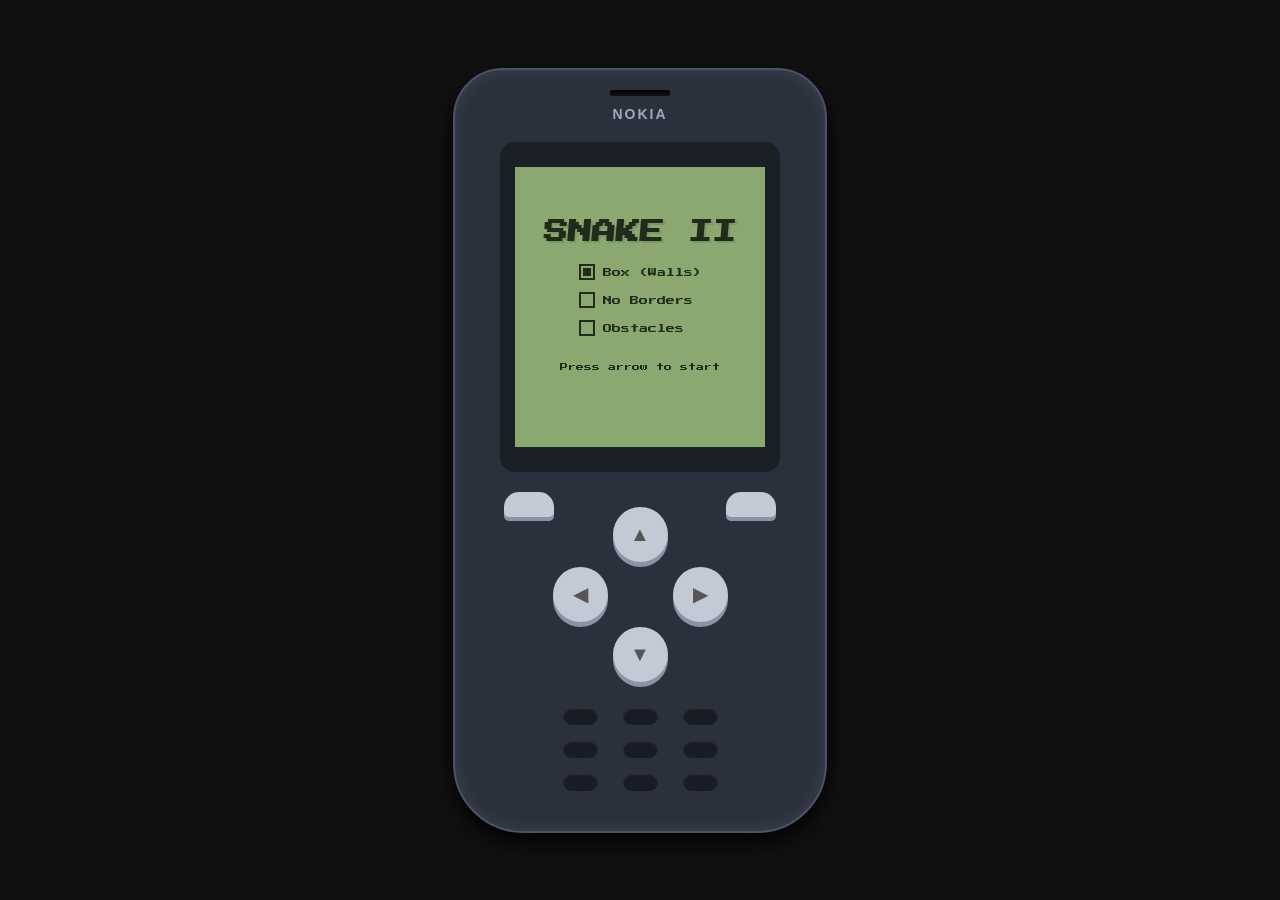
==== snack/index.html @ d6448978 "first commit" ====
<!DOCTYPE html>
<html lang="en">
<head>
    <meta charset="UTF-8">
    <meta name="viewport" content="width=device-width, initial-scale=1.0">
    <title>Retro Snake II</title>
    <link rel="stylesheet" href="style.css">
    <link href="https://fonts.googleapis.com/css2?family=Press+Start+2P&display=swap" rel="stylesheet">
</head>
<body>
    <div class="game-wrapper">
        <div class="phone-frame">
            <div class="phone-speaker"></div>
            <div class="phone-brand">NOKIA</div>
            <div class="screen-container">
                <div class="header" id="gameHeader">
                    <div class="score-board">Score: <span id="score">0</span></div>
                    <div class="high-score-board">Best: <span id="high-score">0</span></div>
                </div>
                <canvas id="gameCanvas" width="260" height="260"></canvas>
                
                <div class="game-over" id="gameOverScreen">
                    <h2>GAME OVER</h2>
                    <p>Score: <span id="final-score">0</span></p>
                    <button id="restartBtn">RETRY</button>
                </div>
                <div class="start-screen" id="startScreen">
                    <h2 class="title">SNAKE II</h2>
                    <div class="mode-select">
                        <label class="mode-label">
                            <input type="radio" name="gameMode" value="box" checked>
                            <span class="radio-custom"></span> Box (Walls)
                        </label>
                        <label class="mode-label">
                            <input type="radio" name="gameMode" value="wrap">
                            <span class="radio-custom"></span> No Borders
                        </label>
                        <label class="mode-label">
                            <input type="radio" name="gameMode" value="obstacles">
                            <span class="radio-custom"></span> Obstacles
                        </label>
                    </div>
                    <p class="blink">Press arrow to start</p>
                </div>
            </div>
            
            <div class="controls-area">
                <div class="phone-buttons">
                    <div class="action-btn-left"></div>
                    <div class="action-btn-right"></div>
                </div>
                <div class="d-pad">
                    <button class="dir-btn up" id="btn-up">▲</button>
                    <div class="d-pad-middle">
                        <button class="dir-btn left" id="btn-left">◀</button>
                        <div class="center-pad"></div>
                        <button class="dir-btn right" id="btn-right">▶</button>
                    </div>
                    <button class="dir-btn down" id="btn-down">▼</button>
                </div>
                <div class="numpad">
                    <!-- Decorative numpad dots -->
                    <div></div><div></div><div></div>
                    <div></div><div></div><div></div>
                    <div></div><div></div><div></div>
                </div>
            </div>
        </div>
    </div>
    <script src="script.js"></script>
</body>
</html>
---- snack/style.css ----
:root {
    --nokia-screen-bg: #8ba870; /* Slightly more vibrant green for Snake II feel */
    --nokia-pixel: #202b1c; /* Very dark green/black for pixels */
    --phone-bg: #2a303c; /* Blue-grey phone body */
    --phone-accent: #191c24;
}

body {
    margin: 0;
    display: flex;
    justify-content: center;
    align-items: center;
    min-height: 100vh;
    background-color: #111;
    font-family: 'Press Start 2P', monospace;
}

.game-wrapper {
    display: flex;
    justify-content: center;
    align-items: center;
    width: 100%;
}

.phone-frame {
    background-color: var(--phone-bg);
    padding: 20px 15px 40px;
    border-radius: 50px 50px 70px 70px;
    box-shadow: inset 0 0 15px rgba(255,255,255,0.1), 0 10px 25px rgba(0,0,0,0.9);
    border: 2px solid #4a5468;
    display: flex;
    flex-direction: column;
    align-items: center;
    position: relative;
    width: 340px;
}

.phone-speaker {
    width: 60px;
    height: 6px;
    background-color: #111;
    border-radius: 3px;
    margin-bottom: 10px;
    box-shadow: inset 0 2px 3px rgba(0,0,0,0.8);
}

.phone-brand {
    font-family: sans-serif;
    font-weight: 800;
    font-size: 14px;
    color: #a0aabf;
    letter-spacing: 2px;
    margin-bottom: 20px;
}

.screen-container {
    background-color: var(--nokia-screen-bg);
    padding: 10px;
    border-radius: 15px;
    border: 15px solid #1a1f26;
    border-top-width: 25px;
    border-bottom-width: 25px;
    position: relative;
    box-shadow: inset 0 0 20px rgba(0,0,0,0.3);
    width: 280px;
    height: 330px;
    box-sizing: border-box;
    display: flex;
    flex-direction: column;
}

/* Glass glare effect */
.screen-container::after {
    content: '';
    position: absolute;
    top: 0; left: 0; right: 0; bottom: 0;
    background: linear-gradient(135deg, rgba(255,255,255,0.15) 0%, rgba(255,255,255,0) 50%);
    pointer-events: none;
    border-radius: 5px;
}

.header {
    display: flex;
    justify-content: space-between;
    margin-bottom: 8px;
    font-size: 10px;
    color: var(--nokia-pixel);
    z-index: 2;
}

canvas {
    background-color: transparent;
    display: block;
    margin: 0 auto;
    image-rendering: pixelated;
    z-index: 1;
}

.game-over, .start-screen {
    position: absolute;
    top: 0; 
    left: 0; 
    width: 100%; 
    height: 100%;
    background: var(--nokia-screen-bg);
    display: flex;
    flex-direction: column;
    justify-content: center;
    align-items: center;
    color: var(--nokia-pixel);
    text-align: center;
    z-index: 10;
    padding: 20px;
    box-sizing: border-box;
}

.title {
    font-size: 24px !important;
    margin-bottom: 20px !important;
    text-shadow: 2px 2px 0 rgba(0,0,0,0.1);
    transform: skew(-5deg);
}

.game-over h2, .start-screen h2 {
    margin: 0 0 15px;
    font-size: 18px;
}

.game-over p, .start-screen p {
    margin: 0 0 20px;
    font-size: 10px;
    line-height: 1.5;
}

.blink {
    animation: blinker 1.5s linear infinite;
    font-size: 8px !important;
    margin-top: 15px !important;
}

@keyframes blinker {
    50% { opacity: 0; }
}

/* Mode Selection */
.mode-select {
    display: flex;
    flex-direction: column;
    align-items: flex-start;
    gap: 12px;
    margin-bottom: 10px;
}

.mode-label {
    display: flex;
    align-items: center;
    font-size: 9px;
    cursor: pointer;
    position: relative;
}

.mode-label input {
    display: none; /* Hide standard radio */
}

.radio-custom {
    width: 12px;
    height: 12px;
    border: 2px solid var(--nokia-pixel);
    margin-right: 8px;
    display: inline-block;
    position: relative;
}

.mode-label input:checked + .radio-custom::after {
    content: '';
    position: absolute;
    top: 2px; left: 2px;
    width: 8px; height: 8px;
    background-color: var(--nokia-pixel);
}

#restartBtn {
    padding: 12px 20px;
    font-family: 'Press Start 2P', monospace;
    font-size: 10px;
    background: var(--nokia-pixel);
    color: var(--nokia-screen-bg);
    border: none;
    cursor: pointer;
}

#restartBtn:active {
    transform: scale(0.95);
}

/* CONTROLS AREA */
.controls-area {
    margin-top: 20px;
    width: 100%;
    display: flex;
    flex-direction: column;
    align-items: center;
    position: relative;
}

.phone-buttons {
    display: flex;
    justify-content: space-between;
    width: 80%;
    margin-bottom: -10px;
    z-index: 2;
}

.action-btn-left, .action-btn-right {
    width: 50px;
    height: 25px;
    background: #c3cad5;
    border-radius: 15px 15px 5px 5px;
    box-shadow: 0 4px 0 #8993a4;
}

.d-pad {
    display: flex;
    flex-direction: column;
    align-items: center;
    gap: 5px;
    margin-bottom: 20px;
}

.d-pad-middle {
    display: flex;
    gap: 5px;
}

.dir-btn {
    background-color: #c3cad5;
    color: #555;
    border: none;
    border-radius: 50%;
    width: 55px;
    height: 55px;
    font-size: 20px;
    cursor: pointer;
    box-shadow: 0 5px 0 #8993a4;
    transition: all 0.1s;
    display: flex;
    justify-content: center;
    align-items: center;
}

.dir-btn:active {
    box-shadow: 0 0 0 #8993a4;
    transform: translateY(5px);
    background-color: #d1d8e0;
}

.center-pad {
    width: 55px;
    height: 55px;
    background-color: transparent;
}

.numpad {
    display: grid;
    grid-template-columns: repeat(3, 1fr);
    gap: 15px 25px;
    margin-top: 5px;
}

.numpad div {
    width: 35px;
    height: 18px;
    background: #191c24;
    border-radius: 10px;
    box-shadow: inset 0 2px 2px rgba(255,255,255,0.1);
}
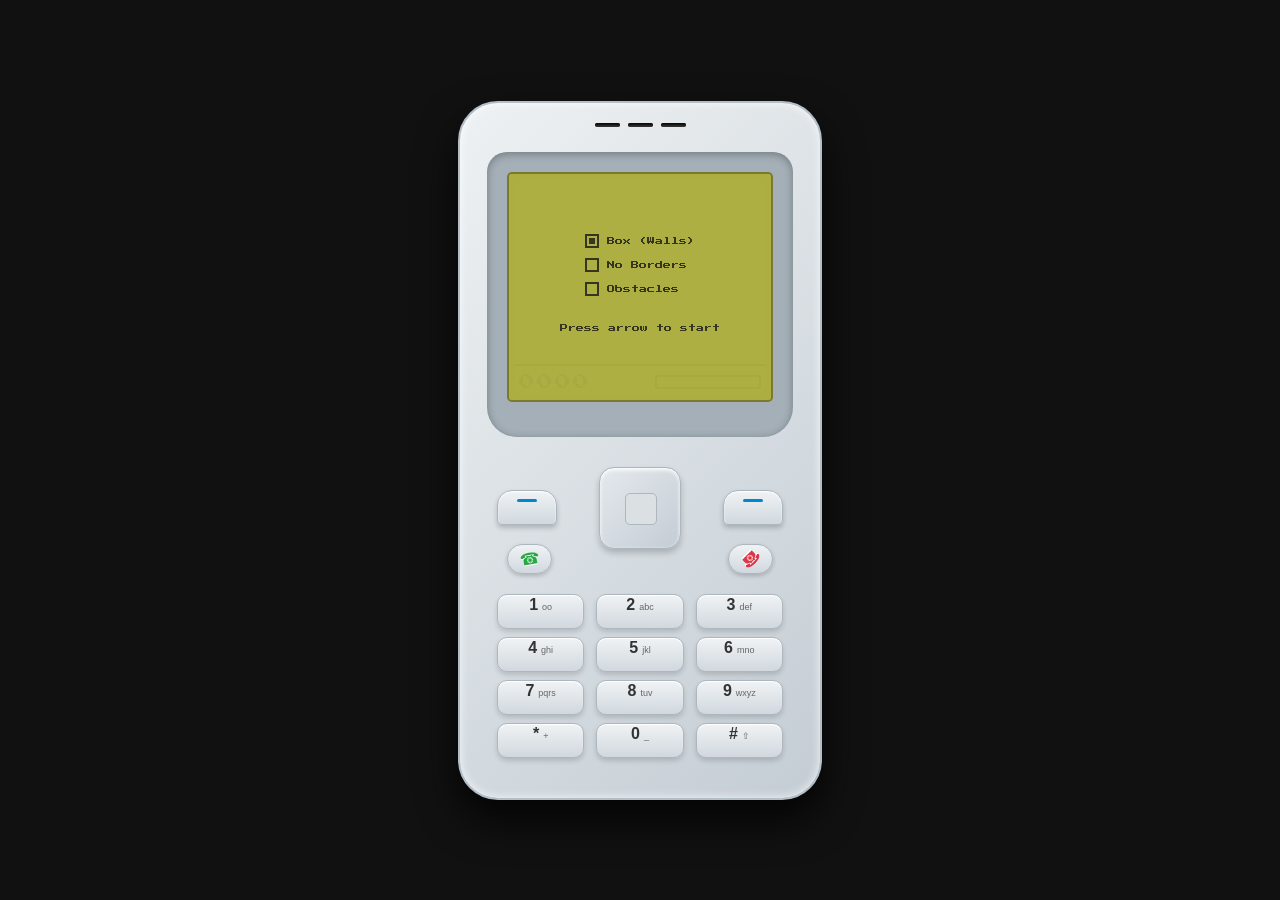
==== commit e5cd55d1: "add bonus" ====
--- a/snack/index.html
+++ b/snack/index.html
@@ -3,66 +3,87 @@
 <head>
     <meta charset="UTF-8">
     <meta name="viewport" content="width=device-width, initial-scale=1.0">
-    <title>Retro Snake II</title>
+    <title>Retro Snake</title>
     <link rel="stylesheet" href="style.css">
     <link href="https://fonts.googleapis.com/css2?family=Press+Start+2P&display=swap" rel="stylesheet">
 </head>
 <body>
     <div class="game-wrapper">
         <div class="phone-frame">
-            <div class="phone-speaker"></div>
-            <div class="phone-brand">NOKIA</div>
-            <div class="screen-container">
-                <div class="header" id="gameHeader">
-                    <div class="score-board">Score: <span id="score">0</span></div>
-                    <div class="high-score-board">Best: <span id="high-score">0</span></div>
-                </div>
-                <canvas id="gameCanvas" width="260" height="260"></canvas>
-                
-                <div class="game-over" id="gameOverScreen">
-                    <h2>GAME OVER</h2>
-                    <p>Score: <span id="final-score">0</span></p>
-                    <button id="restartBtn">RETRY</button>
-                </div>
-                <div class="start-screen" id="startScreen">
-                    <h2 class="title">SNAKE II</h2>
-                    <div class="mode-select">
-                        <label class="mode-label">
-                            <input type="radio" name="gameMode" value="box" checked>
-                            <span class="radio-custom"></span> Box (Walls)
-                        </label>
-                        <label class="mode-label">
-                            <input type="radio" name="gameMode" value="wrap">
-                            <span class="radio-custom"></span> No Borders
-                        </label>
-                        <label class="mode-label">
-                            <input type="radio" name="gameMode" value="obstacles">
-                            <span class="radio-custom"></span> Obstacles
-                        </label>
+            <div class="phone-speaker">
+                <div></div><div></div><div></div>
+            </div>
+            
+            <div class="screen-bezel">
+                <div class="screen-container">
+                    <canvas id="gameCanvas" width="260" height="180"></canvas>
+                    <div class="screen-hud">
+                        <div class="hud-line"></div>
+                        <div class="hud-content">
+                            <span id="score-display">0000</span>
+                            <div class="progress-bar">
+                                <div class="progress-fill" id="progress-fill"></div>
+                            </div>
+                        </div>
                     </div>
-                    <p class="blink">Press arrow to start</p>
+                    
+                    <div class="game-over" id="gameOverScreen">
+                        <h2>GAME OVER</h2>
+                        <button id="restartBtn">RETRY</button>
+                    </div>
+                    <div class="start-screen" id="startScreen">
+                        <div class="mode-select">
+                            <label class="mode-label">
+                                <input type="radio" name="gameMode" value="box" checked>
+                                <span class="radio-custom"></span> Box (Walls)
+                            </label>
+                            <label class="mode-label">
+                                <input type="radio" name="gameMode" value="wrap">
+                                <span class="radio-custom"></span> No Borders
+                            </label>
+                            <label class="mode-label">
+                                <input type="radio" name="gameMode" value="obstacles">
+                                <span class="radio-custom"></span> Obstacles
+                            </label>
+                        </div>
+                        <p class="blink">Press arrow to start</p>
+                    </div>
                 </div>
             </div>
             
-            <div class="controls-area">
-                <div class="phone-buttons">
-                    <div class="action-btn-left"></div>
-                    <div class="action-btn-right"></div>
+            <div class="keypad-area">
+                <div class="top-row">
+                    <button class="soft-key"><div class="blue-line"></div></button>
+                    
+                    <div class="d-pad-container">
+                        <button class="d-pad-btn up" id="btn-up"></button>
+                        <button class="d-pad-btn left" id="btn-left"></button>
+                        <button class="d-pad-btn right" id="btn-right"></button>
+                        <button class="d-pad-btn down" id="btn-down"></button>
+                        <div class="d-pad-center"></div>
+                    </div>
+                    
+                    <button class="soft-key"><div class="blue-line"></div></button>
                 </div>
-                <div class="d-pad">
-                    <button class="dir-btn up" id="btn-up">▲</button>
-                    <div class="d-pad-middle">
-                        <button class="dir-btn left" id="btn-left">◀</button>
-                        <div class="center-pad"></div>
-                        <button class="dir-btn right" id="btn-right">▶</button>
-                    </div>
-                    <button class="dir-btn down" id="btn-down">▼</button>
+                
+                <div class="call-row">
+                    <button class="call-btn"><div class="icon green-phone">☎</div></button>
+                    <button class="call-btn"><div class="icon red-phone">☎</div></button>
                 </div>
+                
                 <div class="numpad">
-                    <!-- Decorative numpad dots -->
-                    <div></div><div></div><div></div>
-                    <div></div><div></div><div></div>
-                    <div></div><div></div><div></div>
+                    <button class="num-btn">1 <span class="sub">oo</span></button>
+                    <button class="num-btn">2 <span class="sub">abc</span></button>
+                    <button class="num-btn">3 <span class="sub">def</span></button>
+                    <button class="num-btn">4 <span class="sub">ghi</span></button>
+                    <button class="num-btn">5 <span class="sub">jkl</span></button>
+                    <button class="num-btn">6 <span class="sub">mno</span></button>
+                    <button class="num-btn">7 <span class="sub">pqrs</span></button>
+                    <button class="num-btn">8 <span class="sub">tuv</span></button>
+                    <button class="num-btn">9 <span class="sub">wxyz</span></button>
+                    <button class="num-btn">* <span class="sub">+</span></button>
+                    <button class="num-btn">0 <span class="sub">_</span></button>
+                    <button class="num-btn"># <span class="sub">⇧</span></button>
                 </div>
             </div>
         </div>
--- a/snack/style.css
+++ b/snack/style.css
@@ -1,8 +1,9 @@
 :root {
-    --nokia-screen-bg: #8ba870; /* Slightly more vibrant green for Snake II feel */
-    --nokia-pixel: #202b1c; /* Very dark green/black for pixels */
-    --phone-bg: #2a303c; /* Blue-grey phone body */
-    --phone-accent: #191c24;
+    --nokia-screen-bg: #aeaf43; /* Classic Nokia olive/yellow-green */
+    --nokia-pixel: #363620; /* Dark olive pixel color */
+    --phone-bg: #dbe0e3; /* Silver/grey phone body */
+    --phone-accent: #9fa9b3;
+    --key-bg: #eef1f3;
 }
 
 body {
@@ -20,89 +21,121 @@
     justify-content: center;
     align-items: center;
     width: 100%;
+    padding: 20px;
 }
 
 .phone-frame {
     background-color: var(--phone-bg);
-    padding: 20px 15px 40px;
-    border-radius: 50px 50px 70px 70px;
-    box-shadow: inset 0 0 15px rgba(255,255,255,0.1), 0 10px 25px rgba(0,0,0,0.9);
-    border: 2px solid #4a5468;
+    padding: 15px 10px 30px;
+    border-radius: 40px;
+    box-shadow: inset 0 0 10px rgba(255,255,255,0.8), 0 20px 40px rgba(0,0,0,0.8);
+    border: 2px solid #b3bec7;
     display: flex;
     flex-direction: column;
     align-items: center;
     position: relative;
     width: 340px;
+    background-image: linear-gradient(135deg, #eef1f3 0%, #c4cdd4 100%);
 }
 
 .phone-speaker {
-    width: 60px;
-    height: 6px;
-    background-color: #111;
-    border-radius: 3px;
-    margin-bottom: 10px;
-    box-shadow: inset 0 2px 3px rgba(0,0,0,0.8);
-}
-
-.phone-brand {
-    font-family: sans-serif;
-    font-weight: 800;
-    font-size: 14px;
-    color: #a0aabf;
-    letter-spacing: 2px;
+    display: flex;
+    gap: 8px;
+    margin-bottom: 25px;
+    margin-top: 5px;
+}
+
+.phone-speaker div {
+    width: 25px;
+    height: 4px;
+    background-color: #333;
+    border-radius: 2px;
+    box-shadow: inset 0 2px 2px rgba(0,0,0,0.8);
+}
+
+.screen-bezel {
+    background-color: #a4afb7;
+    padding: 20px 20px 35px 20px;
+    border-radius: 20px 20px 30px 30px;
+    box-shadow: inset 0 2px 8px rgba(0,0,0,0.3);
     margin-bottom: 20px;
+    width: 90%;
+    box-sizing: border-box;
 }
 
 .screen-container {
     background-color: var(--nokia-screen-bg);
-    padding: 10px;
-    border-radius: 15px;
-    border: 15px solid #1a1f26;
-    border-top-width: 25px;
-    border-bottom-width: 25px;
+    padding: 5px;
+    border-radius: 5px;
+    border: 2px solid rgba(0,0,0,0.3);
     position: relative;
-    box-shadow: inset 0 0 20px rgba(0,0,0,0.3);
-    width: 280px;
-    height: 330px;
+    box-shadow: inset 0 0 15px rgba(0,0,0,0.2);
+    width: 100%;
+    height: 230px; /* Canvas (180) + HUD (40) + Padding */
     box-sizing: border-box;
     display: flex;
     flex-direction: column;
-}
-
-/* Glass glare effect */
-.screen-container::after {
-    content: '';
-    position: absolute;
-    top: 0; left: 0; right: 0; bottom: 0;
-    background: linear-gradient(135deg, rgba(255,255,255,0.15) 0%, rgba(255,255,255,0) 50%);
-    pointer-events: none;
-    border-radius: 5px;
-}
-
-.header {
-    display: flex;
-    justify-content: space-between;
-    margin-bottom: 8px;
-    font-size: 10px;
-    color: var(--nokia-pixel);
-    z-index: 2;
+    overflow: hidden;
 }
 
 canvas {
     background-color: transparent;
     display: block;
-    margin: 0 auto;
     image-rendering: pixelated;
     z-index: 1;
+    margin-top: 5px;
+}
+
+/* In-Screen HUD */
+.screen-hud {
+    width: 100%;
+    display: flex;
+    flex-direction: column;
+    margin-top: auto;
+    margin-bottom: 5px;
+    z-index: 2;
+}
+
+.hud-line {
+    width: 100%;
+    height: 2px;
+    background-color: var(--nokia-pixel);
+    margin-bottom: 8px;
+}
+
+.hud-content {
+    display: flex;
+    justify-content: space-between;
+    align-items: center;
+    padding: 0 5px;
+}
+
+#score-display {
+    font-size: 16px;
+    color: var(--nokia-pixel);
+    letter-spacing: 2px;
+}
+
+.progress-bar {
+    width: 100px;
+    height: 8px;
+    border: 2px solid var(--nokia-pixel);
+    padding: 1px;
+}
+
+.progress-fill {
+    width: 0%;
+    height: 100%;
+    background-color: var(--nokia-pixel);
+    /* Adding texture to the progress bar */
+    background-image: linear-gradient(90deg, transparent 50%, var(--nokia-screen-bg) 50%);
+    background-size: 4px 100%;
 }
 
 .game-over, .start-screen {
     position: absolute;
-    top: 0; 
-    left: 0; 
-    width: 100%; 
-    height: 100%;
-    background: var(--nokia-screen-bg);
+    top: 0; left: 0; width: 100%; height: 100%;
+    background: rgba(174, 175, 67, 0.95);
     display: flex;
     flex-direction: column;
     justify-content: center;
@@ -110,78 +143,12 @@
     color: var(--nokia-pixel);
     text-align: center;
     z-index: 10;
-    padding: 20px;
-    box-sizing: border-box;
-}
-
-.title {
-    font-size: 24px !important;
-    margin-bottom: 20px !important;
-    text-shadow: 2px 2px 0 rgba(0,0,0,0.1);
-    transform: skew(-5deg);
-}
-
-.game-over h2, .start-screen h2 {
-    margin: 0 0 15px;
-    font-size: 18px;
-}
-
-.game-over p, .start-screen p {
-    margin: 0 0 20px;
-    font-size: 10px;
-    line-height: 1.5;
-}
-
-.blink {
-    animation: blinker 1.5s linear infinite;
-    font-size: 8px !important;
-    margin-top: 15px !important;
-}
-
-@keyframes blinker {
-    50% { opacity: 0; }
-}
-
-/* Mode Selection */
-.mode-select {
-    display: flex;
-    flex-direction: column;
-    align-items: flex-start;
-    gap: 12px;
-    margin-bottom: 10px;
-}
-
-.mode-label {
-    display: flex;
-    align-items: center;
-    font-size: 9px;
-    cursor: pointer;
-    position: relative;
-}
-
-.mode-label input {
-    display: none; /* Hide standard radio */
-}
-
-.radio-custom {
-    width: 12px;
-    height: 12px;
-    border: 2px solid var(--nokia-pixel);
-    margin-right: 8px;
-    display: inline-block;
-    position: relative;
-}
-
-.mode-label input:checked + .radio-custom::after {
-    content: '';
-    position: absolute;
-    top: 2px; left: 2px;
-    width: 8px; height: 8px;
-    background-color: var(--nokia-pixel);
-}
+}
+
+.game-over h2 { font-size: 16px; margin-bottom: 20px; }
 
 #restartBtn {
-    padding: 12px 20px;
+    padding: 10px 15px;
     font-family: 'Press Start 2P', monospace;
     font-size: 10px;
     background: var(--nokia-pixel);
@@ -190,88 +157,171 @@
     cursor: pointer;
 }
 
-#restartBtn:active {
-    transform: scale(0.95);
-}
-
-/* CONTROLS AREA */
-.controls-area {
-    margin-top: 20px;
-    width: 100%;
-    display: flex;
-    flex-direction: column;
-    align-items: center;
+.mode-select {
+    display: flex;
+    flex-direction: column;
+    gap: 10px;
+    margin-bottom: 20px;
+    text-align: left;
+}
+
+.mode-label {
+    font-size: 8px;
+    cursor: pointer;
+    display: flex;
+    align-items: center;
+}
+
+.mode-label input { display: none; }
+
+.radio-custom {
+    width: 10px; height: 10px;
+    border: 2px solid var(--nokia-pixel);
+    margin-right: 8px;
+    display: inline-block;
     position: relative;
 }
 
-.phone-buttons {
+.mode-label input:checked + .radio-custom::after {
+    content: '';
+    position: absolute;
+    top: 2px; left: 2px; width: 6px; height: 6px;
+    background-color: var(--nokia-pixel);
+}
+
+.blink { animation: blinker 1.5s linear infinite; font-size: 8px; }
+@keyframes blinker { 50% { opacity: 0; } }
+
+/* KEYPAD AREA */
+.keypad-area {
+    width: 90%;
+    display: flex;
+    flex-direction: column;
+    gap: 10px;
+    margin-top: 10px;
+}
+
+.top-row {
     display: flex;
     justify-content: space-between;
-    width: 80%;
-    margin-bottom: -10px;
-    z-index: 2;
-}
-
-.action-btn-left, .action-btn-right {
-    width: 50px;
-    height: 25px;
-    background: #c3cad5;
+    align-items: center;
+    padding: 0 10px;
+}
+
+.soft-key {
+    width: 60px;
+    height: 35px;
+    background: linear-gradient(180deg, #f0f3f5 0%, #d1d8de 100%);
+    border: 1px solid #aeb6be;
     border-radius: 15px 15px 5px 5px;
-    box-shadow: 0 4px 0 #8993a4;
-}
-
-.d-pad {
-    display: flex;
-    flex-direction: column;
-    align-items: center;
-    gap: 5px;
-    margin-bottom: 20px;
-}
-
-.d-pad-middle {
-    display: flex;
-    gap: 5px;
-}
-
-.dir-btn {
-    background-color: #c3cad5;
-    color: #555;
+    box-shadow: 0 3px 5px rgba(0,0,0,0.2), inset 0 1px 2px #fff;
+    display: flex;
+    justify-content: center;
+    align-items: flex-start;
+    padding-top: 8px;
+    cursor: pointer;
+}
+
+.soft-key:active {
+    box-shadow: inset 0 2px 4px rgba(0,0,0,0.3);
+}
+
+.blue-line {
+    width: 20px;
+    height: 3px;
+    background-color: #0088cc;
+    border-radius: 2px;
+}
+
+.d-pad-container {
+    width: 80px;
+    height: 80px;
+    background: linear-gradient(135deg, #e4e9ed 0%, #c4ccd4 100%);
+    border-radius: 15px;
+    position: relative;
+    box-shadow: 0 4px 6px rgba(0,0,0,0.2), inset 0 2px 4px #fff;
+    border: 1px solid #aeb6be;
+}
+
+.d-pad-btn {
+    position: absolute;
+    background: transparent;
     border: none;
-    border-radius: 50%;
-    width: 55px;
-    height: 55px;
-    font-size: 20px;
-    cursor: pointer;
-    box-shadow: 0 5px 0 #8993a4;
-    transition: all 0.1s;
-    display: flex;
-    justify-content: center;
-    align-items: center;
-}
-
-.dir-btn:active {
-    box-shadow: 0 0 0 #8993a4;
-    transform: translateY(5px);
-    background-color: #d1d8e0;
-}
-
-.center-pad {
-    width: 55px;
-    height: 55px;
-    background-color: transparent;
-}
+    cursor: pointer;
+}
+
+.d-pad-btn:active { background: rgba(0,0,0,0.05); }
+
+.d-pad-btn.up { top: 0; left: 20px; width: 40px; height: 25px; border-radius: 10px 10px 0 0; }
+.d-pad-btn.down { bottom: 0; left: 20px; width: 40px; height: 25px; border-radius: 0 0 10px 10px; }
+.d-pad-btn.left { top: 20px; left: 0; width: 25px; height: 40px; border-radius: 10px 0 0 10px; }
+.d-pad-btn.right { top: 20px; right: 0; width: 25px; height: 40px; border-radius: 0 10px 10px 0; }
+
+.d-pad-center {
+    position: absolute;
+    top: 25px; left: 25px;
+    width: 30px; height: 30px;
+    border-radius: 5px;
+    border: 1px solid #aeb6be;
+    background: #dbe0e3;
+    pointer-events: none;
+}
+
+.call-row {
+    display: flex;
+    justify-content: space-between;
+    padding: 0 20px;
+    margin-top: -15px;
+}
+
+.call-btn {
+    width: 45px;
+    height: 30px;
+    border-radius: 15px;
+    border: 1px solid #aeb6be;
+    background: linear-gradient(180deg, #f0f3f5 0%, #d1d8de 100%);
+    box-shadow: 0 2px 4px rgba(0,0,0,0.2);
+    cursor: pointer;
+    font-size: 16px;
+    display: flex;
+    justify-content: center;
+    align-items: center;
+}
+
+.green-phone { color: #28a745; text-shadow: 0 1px 0 #fff; transform: rotate(-10deg); }
+.red-phone { color: #dc3545; text-shadow: 0 1px 0 #fff; transform: rotate(135deg); }
 
 .numpad {
     display: grid;
     grid-template-columns: repeat(3, 1fr);
-    gap: 15px 25px;
-    margin-top: 5px;
-}
-
-.numpad div {
-    width: 35px;
-    height: 18px;
-    background: #191c24;
+    gap: 8px 12px;
+    padding: 10px;
+}
+
+.num-btn {
+    height: 35px;
     border-radius: 10px;
-    box-shadow: inset 0 2px 2px rgba(255,255,255,0.1);
-}
+    border: 1px solid #aeb6be;
+    background: linear-gradient(180deg, #f0f3f5 0%, #d1d8de 100%);
+    box-shadow: 0 3px 5px rgba(0,0,0,0.15), inset 0 1px 1px #fff;
+    cursor: pointer;
+    font-family: sans-serif;
+    font-weight: 700;
+    font-size: 16px;
+    color: #333;
+    display: flex;
+    align-items: baseline;
+    justify-content: center;
+    gap: 4px;
+}
+
+.num-btn:active {
+    box-shadow: inset 0 2px 4px rgba(0,0,0,0.2);
+    transform: translateY(1px);
+}
+
+.num-btn .sub {
+    font-size: 9px;
+    font-weight: 400;
+    color: #666;
+}
